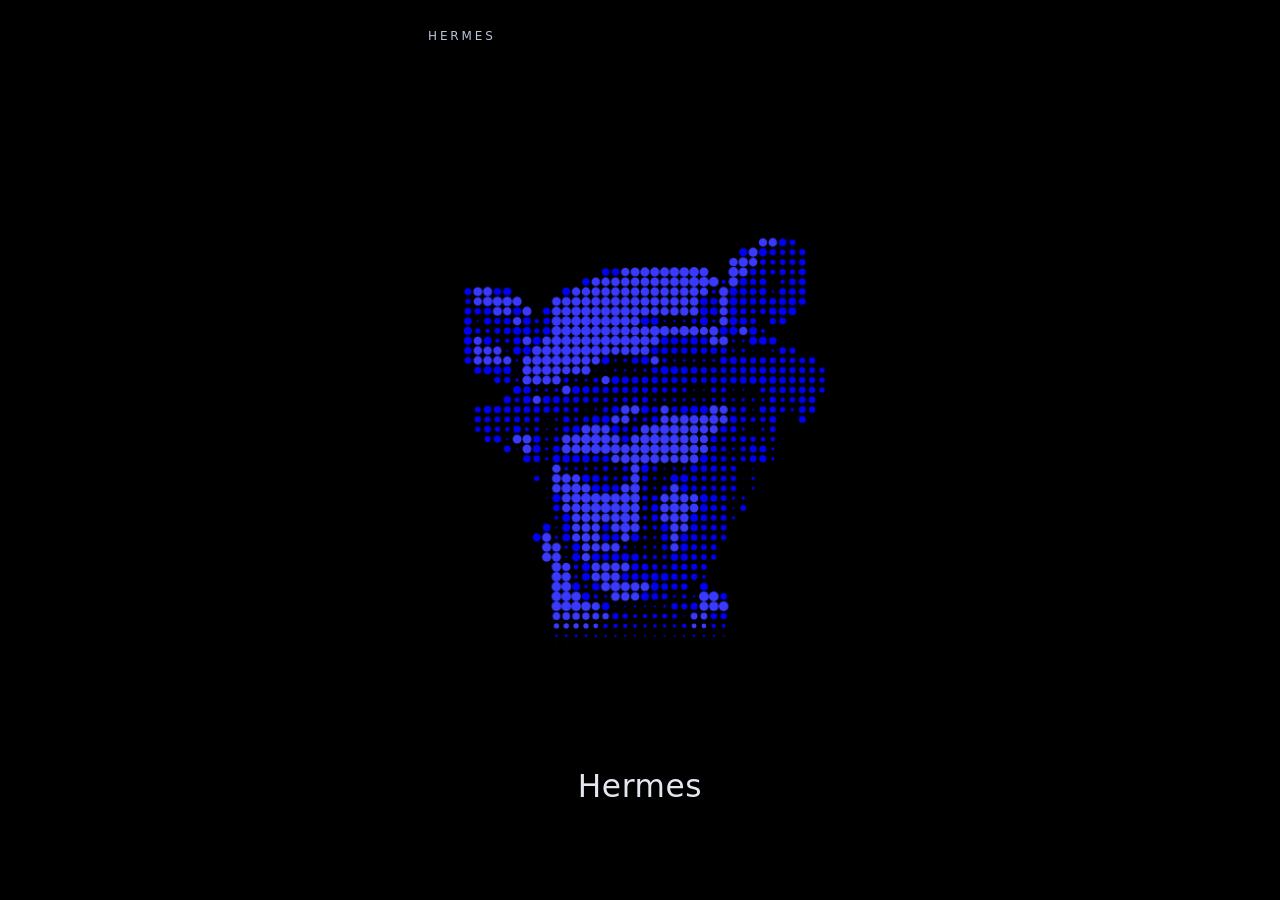
==== preview/face/index.html @ 241557bb "feat: add efficient authored Car Thing face preview" ====
<!doctype html>
<html lang="en">
<head>
<meta charset="utf-8">
<meta name="viewport" content="width=device-width, initial-scale=1">
<meta name="color-scheme" content="dark">
<link rel="icon" href="data:,">
<title>Hermes face · local preview</title>
<link rel="stylesheet" href="face.css">
</head>
<body>
<main class="companion">
  <header><span class="brand">HERMES</span></header>
  <section class="face-space" aria-label="Supplied Hermes head artwork">
    <canvas id="face" width="480" height="480" role="img" aria-label="Blue dot-art Hermes head, with decorative blinking"></canvas>
  </section>
  <h1>Hermes</h1>
</main>
<script src="desktop-glyph.js"></script>
<script src="gpu.js"></script>
<script src="face.js"></script>
</body>
</html>
---- preview/face/face.css ----
* { box-sizing: border-box; }
html, body { margin: 0; width: 100%; min-height: 100%; background: #000; color: #e4e7ef; font-family: system-ui, sans-serif; }
.companion { width: 100%; max-width: 480px; height: 100vh; min-height: 560px; margin: 0 auto; display: flex; flex-direction: column; }
header { flex: 0 0 72px; padding: 24px 28px; display: flex; align-items: center; }
.brand { font-size: 12px; letter-spacing: .24em; color: #bbc3db; }
.face-space { flex: 1; min-height: 0; display: flex; align-items: center; justify-content: center; }
canvas { display: block; width: calc(100% - 8px); max-width: 472px; height: auto; }
h1 { position: relative; top: -50px; flex: 0 0 82px; text-align: center; font-weight: 500; font-size: 31.2px; margin: 0; padding: 2px 18px 46px; letter-spacing: .02em; }
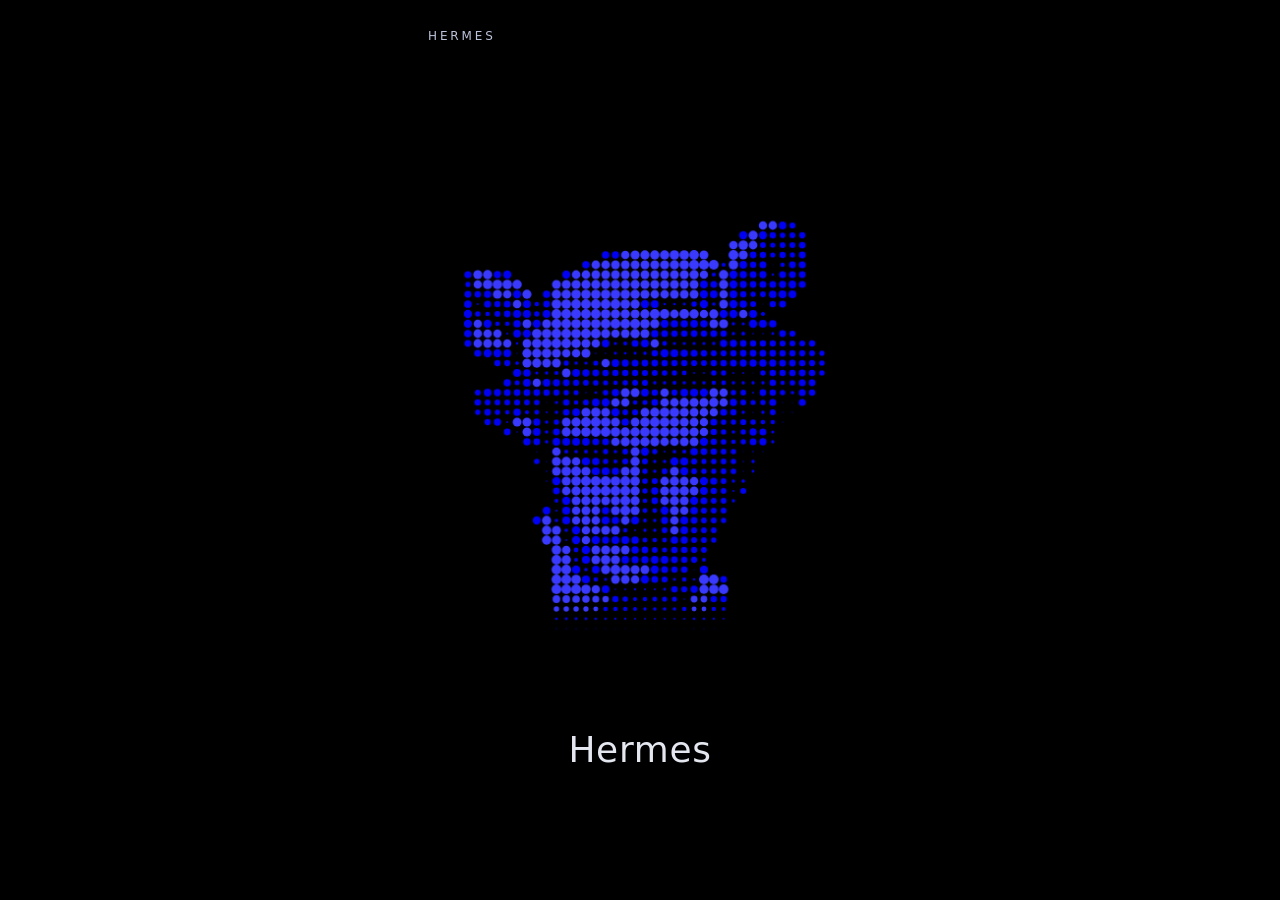
==== commit fee5771c: "feat: add V1 companion display" ====
--- a/preview/face/index.html
+++ b/preview/face/index.html
@@ -9,12 +9,21 @@
 <link rel="stylesheet" href="face.css">
 </head>
 <body>
-<main class="companion">
-  <header><span class="brand">HERMES</span></header>
+<main class="companion" data-view="face">
+  <header><span class="brand">HERMES</span><output id="activity" hidden></output></header>
   <section class="face-space" aria-label="Supplied Hermes head artwork">
     <canvas id="face" width="480" height="480" role="img" aria-label="Blue dot-art Hermes head, with decorative blinking"></canvas>
   </section>
-  <h1>Hermes</h1>
+  <section id="content" class="content-view" hidden aria-label="Full companion content">
+    <p id="content-reply"></p>
+    <img id="content-image" hidden alt="">
+    <div id="cards"></div>
+  </section>
+  <section class="response-area" aria-label="Latest Hermes reply"><h1 id="reply">Hermes</h1></section>
+  <nav class="controls" aria-label="Display controls" hidden>
+    <button id="back" type="button" aria-label="Back to face"></button>
+    <button id="show-content" type="button" aria-label="Show full content"></button>
+  </nav>
 </main>
 <script src="desktop-glyph.js"></script>
 <script src="gpu.js"></script>
--- a/preview/face/face.css
+++ b/preview/face/face.css
@@ -1,8 +1,22 @@
 * { box-sizing: border-box; }
 html, body { margin: 0; width: 100%; min-height: 100%; background: #000; color: #e4e7ef; font-family: system-ui, sans-serif; }
-.companion { width: 100%; max-width: 480px; height: 100vh; min-height: 560px; margin: 0 auto; display: flex; flex-direction: column; }
-header { flex: 0 0 72px; padding: 24px 28px; display: flex; align-items: center; }
+[hidden] { display: none !important; }
+.companion { width: 100%; max-width: 480px; height: 100vh; min-height: 560px; margin: 0 auto; display: flex; flex-direction: column; overflow: hidden; }
+header { flex: 0 0 72px; padding: 24px 28px; display: flex; align-items: center; justify-content: space-between; }
 .brand { font-size: 12px; letter-spacing: .24em; color: #bbc3db; }
-.face-space { flex: 1; min-height: 0; display: flex; align-items: center; justify-content: center; }
+#activity { font-size: 13px; color: #bbc3db; max-width: 280px; overflow: hidden; text-overflow: ellipsis; white-space: nowrap; }
+.face-space { flex: 1 1 auto; min-height: 0; display: flex; align-items: center; justify-content: center; }
 canvas { display: block; width: calc(100% - 8px); max-width: 472px; height: auto; }
-h1 { position: relative; top: -50px; flex: 0 0 82px; text-align: center; font-weight: 500; font-size: 31.2px; margin: 0; padding: 2px 18px 46px; letter-spacing: .02em; }
+.response-area { position: relative; top: -55px; flex: 0 0 118px; min-height: 0; padding: 0 18px; overflow: hidden; }
+h1 { height: 100%; overflow-y: auto; overscroll-behavior: contain; text-align: center; font-weight: 500; font-size: 35.88px; line-height: 1.16; margin: 0; padding: 2px 0 8px; letter-spacing: .02em; white-space: pre-wrap; overflow-wrap: anywhere; touch-action: pan-y; }
+.controls { flex: 0 0 58px; padding: 4px 18px 10px; display: flex; gap: 12px; align-items: center; justify-content: flex-end; }
+.controls button, .card-toggle { min-height: 40px; border: 1px solid #27345f; border-radius: 20px; background: #0a1230; color: #e4e7ef; padding: 8px 16px; font: inherit; }
+.content-view { flex: 1 1 auto; min-height: 0; overflow-y: auto; padding: 8px 28px 18px; white-space: pre-wrap; overflow-wrap: anywhere; touch-action: pan-y; }
+.content-view p { margin: 0 0 20px; font-size: 24px; line-height: 1.35; }
+.content-view img { display: block; max-width: 100%; height: auto; margin: 0 auto 20px; }
+.card { border-top: 1px solid #27345f; padding: 12px 0; }
+.card-toggle { width: 100%; text-align: left; border-radius: 8px; }
+.card-text { margin: 10px 4px 0; font-size: 18px; line-height: 1.4; }
+.companion[data-view="content"] .face-space,
+.companion[data-view="content"] .response-area { display: none; }
+.companion[data-view="content"] .content-view { display: block; }
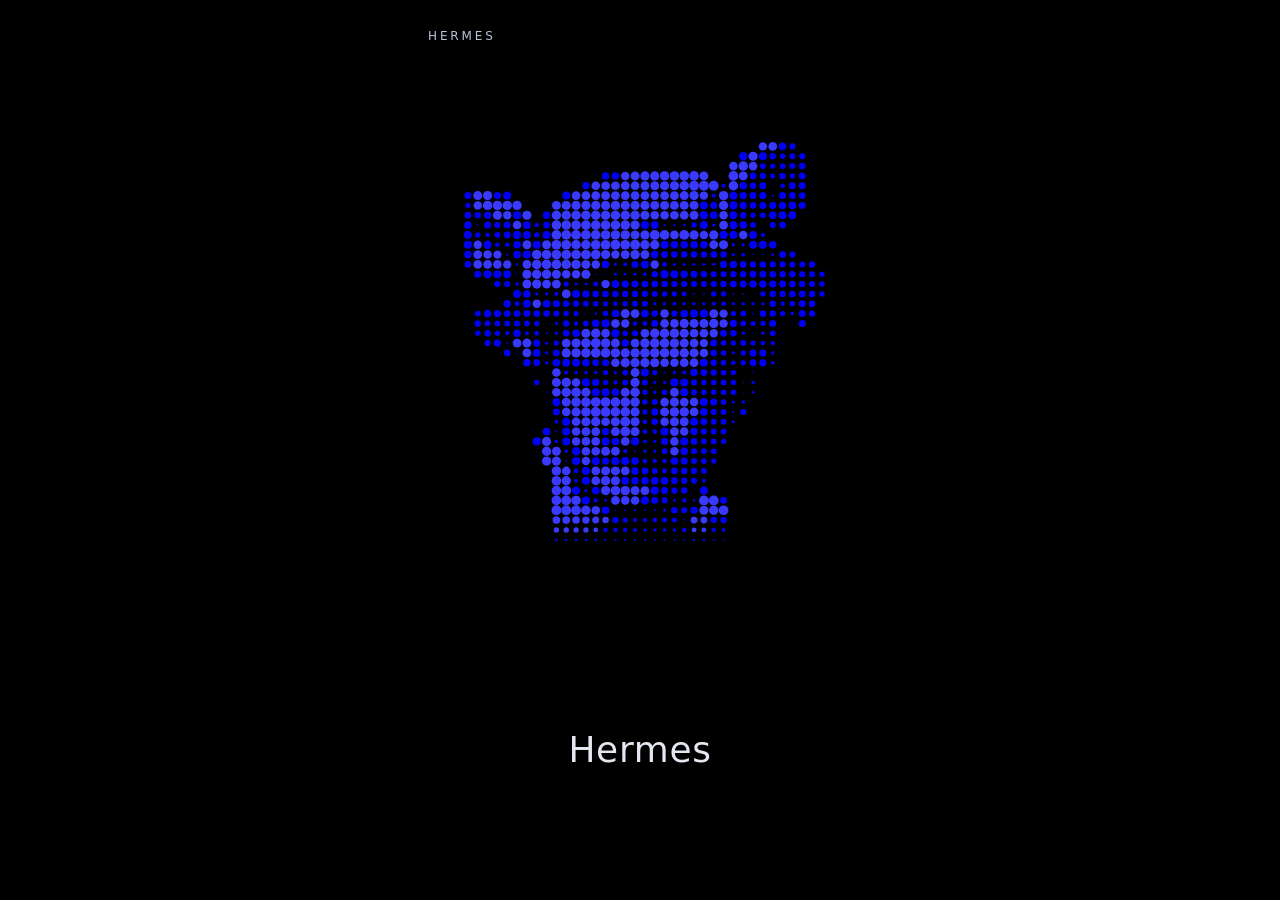
==== commit 60bc6129: "feat: form content window from face dots" ====
--- a/preview/face/index.html
+++ b/preview/face/index.html
@@ -12,7 +12,7 @@
 <main class="companion" data-view="face">
   <header><span class="brand">HERMES</span><output id="activity" hidden></output></header>
   <section class="face-space" aria-label="Supplied Hermes head artwork">
-    <canvas id="face" width="480" height="480" role="img" aria-label="Blue dot-art Hermes head, with decorative blinking"></canvas>
+    <canvas id="face" width="480" height="800" role="img" aria-label="Blue dot-art Hermes head that forms a content window border"></canvas>
   </section>
   <section id="content" class="content-view" hidden aria-label="Full companion content">
     <p id="content-reply"></p>
--- a/preview/face/face.css
+++ b/preview/face/face.css
@@ -1,22 +1,22 @@
 * { box-sizing: border-box; }
 html, body { margin: 0; width: 100%; min-height: 100%; background: #000; color: #e4e7ef; font-family: system-ui, sans-serif; }
 [hidden] { display: none !important; }
-.companion { width: 100%; max-width: 480px; height: 100vh; min-height: 560px; margin: 0 auto; display: flex; flex-direction: column; overflow: hidden; }
-header { flex: 0 0 72px; padding: 24px 28px; display: flex; align-items: center; justify-content: space-between; }
+.companion { position: relative; width: 100%; max-width: 480px; height: 100vh; min-height: 560px; margin: 0 auto; display: flex; flex-direction: column; overflow: hidden; }
+header { position: relative; z-index: 2; flex: 0 0 72px; padding: 24px 28px; display: flex; align-items: center; justify-content: space-between; }
 .brand { font-size: 12px; letter-spacing: .24em; color: #bbc3db; }
 #activity { font-size: 13px; color: #bbc3db; max-width: 280px; overflow: hidden; text-overflow: ellipsis; white-space: nowrap; }
-.face-space { flex: 1 1 auto; min-height: 0; display: flex; align-items: center; justify-content: center; }
-canvas { display: block; width: calc(100% - 8px); max-width: 472px; height: auto; }
-.response-area { position: relative; top: -55px; flex: 0 0 118px; min-height: 0; padding: 0 18px; overflow: hidden; }
+.face-space { z-index: 1; flex: 1 1 auto; min-height: 0; display: flex; align-items: center; justify-content: center; pointer-events: none; }
+canvas { position: absolute; left: 0; top: 0; display: block; width: 480px; max-width: 100%; height: 800px; }
+.response-area { position: relative; z-index: 2; top: -55px; flex: 0 0 118px; min-height: 0; padding: 0 18px; overflow: hidden; }
 h1 { height: 100%; overflow-y: auto; overscroll-behavior: contain; text-align: center; font-weight: 500; font-size: 35.88px; line-height: 1.16; margin: 0; padding: 2px 0 8px; letter-spacing: .02em; white-space: pre-wrap; overflow-wrap: anywhere; touch-action: pan-y; }
-.controls { flex: 0 0 58px; padding: 4px 18px 10px; display: flex; gap: 12px; align-items: center; justify-content: flex-end; }
+.controls { position: relative; z-index: 2; flex: 0 0 58px; padding: 4px 18px 10px; display: flex; gap: 12px; align-items: center; justify-content: flex-end; }
 .controls button, .card-toggle { min-height: 40px; border: 1px solid #27345f; border-radius: 20px; background: #0a1230; color: #e4e7ef; padding: 8px 16px; font: inherit; }
-.content-view { flex: 1 1 auto; min-height: 0; overflow-y: auto; padding: 8px 28px 18px; white-space: pre-wrap; overflow-wrap: anywhere; touch-action: pan-y; }
+.content-view { position: relative; z-index: 2; flex: 1 1 auto; min-height: 0; overflow-y: auto; padding: 34px 32px 34px; white-space: pre-wrap; overflow-wrap: anywhere; touch-action: pan-y; }
 .content-view p { margin: 0 0 20px; font-size: 24px; line-height: 1.35; }
 .content-view img { display: block; max-width: 100%; height: auto; margin: 0 auto 20px; }
 .card { border-top: 1px solid #27345f; padding: 12px 0; }
 .card-toggle { width: 100%; text-align: left; border-radius: 8px; }
 .card-text { margin: 10px 4px 0; font-size: 18px; line-height: 1.4; }
-.companion[data-view="content"] .face-space,
+.companion[data-view="content"] .face-space { position: absolute; top: 0; right: 0; bottom: 0; left: 0; display: block; }
 .companion[data-view="content"] .response-area { display: none; }
 .companion[data-view="content"] .content-view { display: block; }
